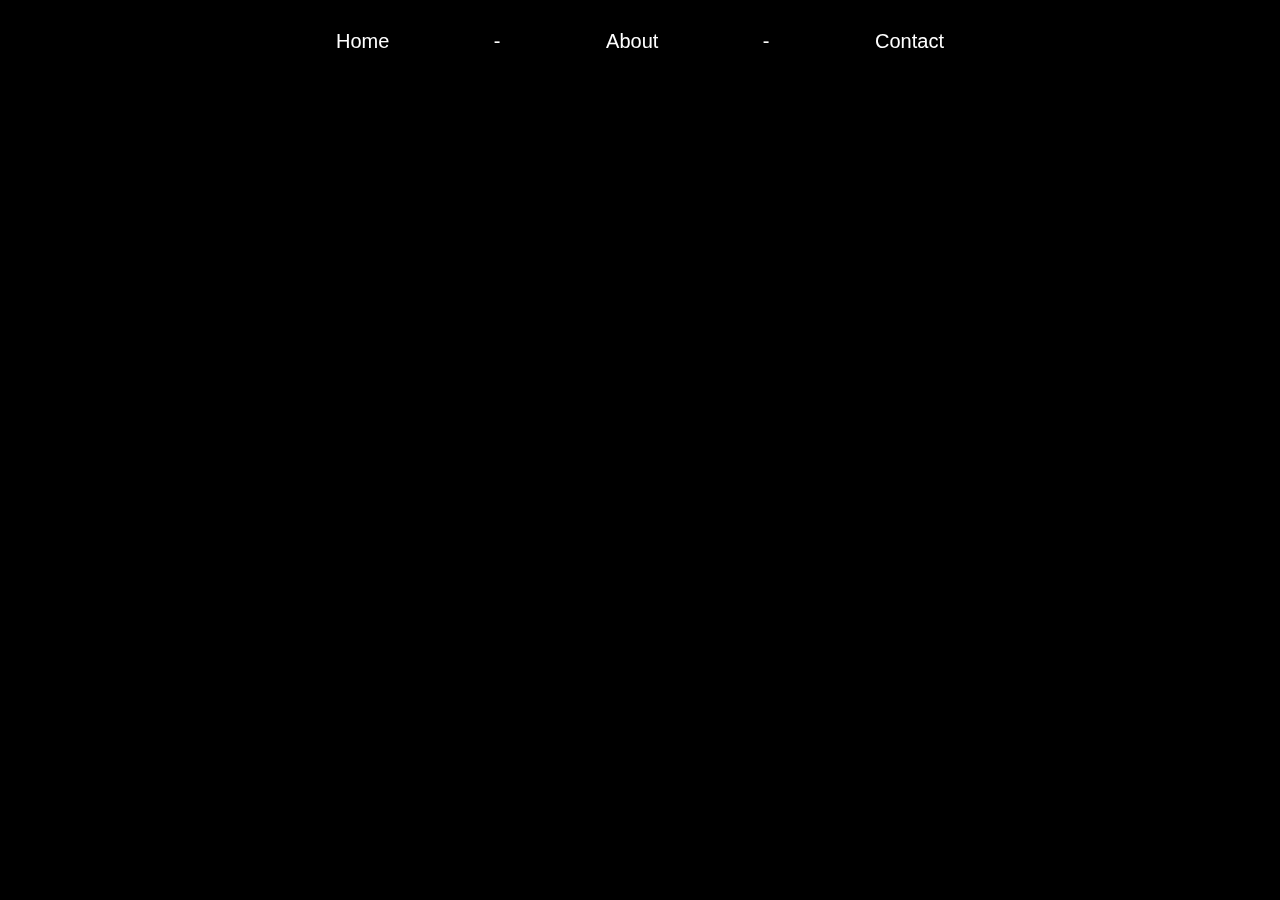
==== about.html @ a701d962 "Add background to about webpage" ====
<!DOCTYPE html>
<html lang="en-GB">
<head>
	<meta http-equiv="content-type" content="text/html; charset=UTF-8">
	<meta charset="utf-8">
	<meta name="viewport" content="width=device-width, initial-scale=1">
	<title>Jia Yuan</title>
	<link rel="stylesheet" href="normalize.css">
	<link rel="stylesheet" href="style.css">
	<script src="scripts/myscripts.js"></script>
</head>

<body>
    <div class="about-banner"></div>
    <nav class="navigation">
        <div id="home"></div>
        <div class='links'>
              <a href="index.html">Home</a> <label> - </label>
              <a href="about.html">About</a> <label> - </label>
              <a href="contact.html">Contact</a>
        </div>
    </nav>
        <div class="container">
			<div id="about-metext">
				<h1>About Me</h1>
				<p>
					Hello!
					<br><br>
					My name is Jia Yuan and I am a freshman from Ngee Ann Polytechnic.
				</p>
			</div>
		</div>
</body>
---- style.css ----
*{
    margin: 0;
    padding: 0;
    font-family: 'Quicksand' ,sans-serif;
}

.html {
    scroll-behavior: smooth;
}

.container{
    justify-content: space-around;
    display: flex;
    flex-flow: wrap row;
    padding-top: 100px;
}

/*index*/
.main{
    min-height: 100vh;
    background-color: rrgb(0, 0, 0)
}

.logo{
    margin-top: 8%;
    display: flex;
    flex-direction: row;
    justify-content: center;
    align-items: center;
}

.name {
    display: flex;
    flex-direction: row;
    justify-content: center;
    align-items: center;
    margin-bottom: 0px;

    color: #f2f2f2;
    font-family: 'Segoe UI', light;
}

.banner{
    width: 100%;
    height: 105vh;
    left: 0;
    right: 0;
    top: 0;
    bottom: 0;
    z-index: -1;
    background-image: linear-gradient(rgba(0,0,0,0.75),rgba(0,0,0,0.75)),url(images/background.gif);
    background-size: cover;
    background-position: center;
    object-fit: cover;
    position: fixed;
}

.navigation{
    display: flex;
    margin-top: 30px;
    flex-direction: row;
    flex-wrap:wrap ;
    justify-content: center;
    align-items: center;
    text-decoration: none;
}

.navigation > div > label{
    color: white;
    margin-left: 100px;
    margin-right: 100px;
    font-size: 20px;
}

.navigation > div > a:link, a:visited{
    color: white;
    text-decoration: none;
    font-size: 20px;
}

.navigation > div > a:hover{
    color: rgb(97, 25, 25, 0.75);
    font-size: 20px;
    font-weight: 600;
}

.about-me{
    min-height: 100vh;
    color: white;

    background-color: #e73434;
    background-image: linear-gradient(rgba(97, 25, 25, 0.75),rgba(97, 25, 25, 0.75));
}

#about-metext{
    display: flex;
    flex-direction: column;
    
    padding: 20px;
    padding-bottom: 50px;

    flex-basis: 40%;
    border-radius: 20px;
    background-color: transparent;
}

#about-metext>h1{
    font-size: 4em;
}

#about-metext>p{
    font-size: 1.05em;
}

.contact-me{
    min-height: 100vh;
    color: white;

    background-color: #349fe7;
    background-image: linear-gradient(rgba(55, 125, 158, 0.75),rgba(55, 125, 158, 0.75));
}

#contact-metext{
    display: flex;
    flex-direction: column;
    
    padding: 20px;
    padding-bottom: 50px;

    flex-basis: 40%;
    border-radius: 20px;
    background-color: transparent;
}

#contact-metext>h1{
    font-size: 4em;
}

#contact-metext>p{
    font-size: 1.05em;
}

/* Contact page */

body{
    width: 100%;
    height: 80vh;
}

.contact-navigation{
    display: flex;
    margin-top: 30px;
    flex-direction: row;
    flex-wrap:wrap ;
    justify-content: center;
    align-items: center;
    text-decoration: none;
}

.contact-navigation > div > label{
    color: white;
    margin-left: 100px;
    margin-right: 100px;
    font-size: 20px;
}

.contact-navigation > div > a:link, a:visited{
    color: white;
    text-decoration: none;
    font-size: 20px;
}

.navigation > div > a:hover{
    color: rgb(97, 25, 25, 0.75);
    font-size: 20px;
    font-weight: 600;
}

.contact-container{
    position: relative;
    display: flex;
    justify-content: center;
    align-items: center;
    width: 89.5%;
    height: 100%;
    padding: 20px 100px;
}

.contact-container:after{
    content:'';
    position: absolute;
    left: 0;
    top: 0;
    width: 100%;
    height: 100%;
    background: url("images/background.gif") no-repeat center;
    background-size: cover;
    z-index: -1;
    filter: blur(10px);
}

.contact-box{
    max-width: 850px;
    display: grid;
    grid-template-columns: repeat(2, 1fr);
    justify-content: center;
    align-items: center;
    text-align: center;
    background-color: rgb(255, 255, 255);
    box-shadow: 0px 0px 19px 5px rgba(0,0,0,0.19);
}

.left{
    height: 100%;
    background: url("images/background.gif") center;
    background-size: cover;
}

.right{
    padding: 25px 50px;
}

h2{
    position: relative;
    padding-bottom: 10px;
    margin-bottom: 10px;
}

h2:after{
    content: '';
    position: absolute;
    left: 50%;
    bottom: 0;
    transform: translateX(-50%);
    height: 4px;
    width: 50px;
    border-radius: 2px;
    background-color: #2ecc71;
}

.field{
    width: 100%;
    padding: 0.5rem 1rem;
    outline: none;
    border: 2px solid rgba(0,0,0,0);
    background-color: rgba(230,230,230,0.6);
    font-size: 1.1rem;
    margin-bottom: 22px;
    transition: .3s;
}

.field:hover{
    background-color: rgba(0,0,0,0.1);
}

.field:focus{
    background-color: #fff;
    border: 2px solid rgba(30,85,250,0.47);
}

.area{
    min-height: 100px;
}

.btn{
    width: 100%;
    padding: 0.5rem 1rem;
    font-size: 1.1rem;
    background-color: #2ecc71;
    cursor: pointer;
    outline: none;
    border: none;
    color: #fff;
    transition: .3s;
}

.btn:hover{
    background-color: #27ae60;
}

@media screen and (max-width: 880px){
    .contact-box{
        grid-template-columns: 1fr;
    }

    .left{
        height: 200px;
    }
}

/* About me */

.about-banner{
    width: 100%;
    height: 105vh;
    left: 0;
    right: 0;
    top: 0;
    bottom: 0;
    z-index: -1;
    background-color: black;
    background-size: cover;
    background-position: center;
    object-fit: cover;
    position: fixed;
}
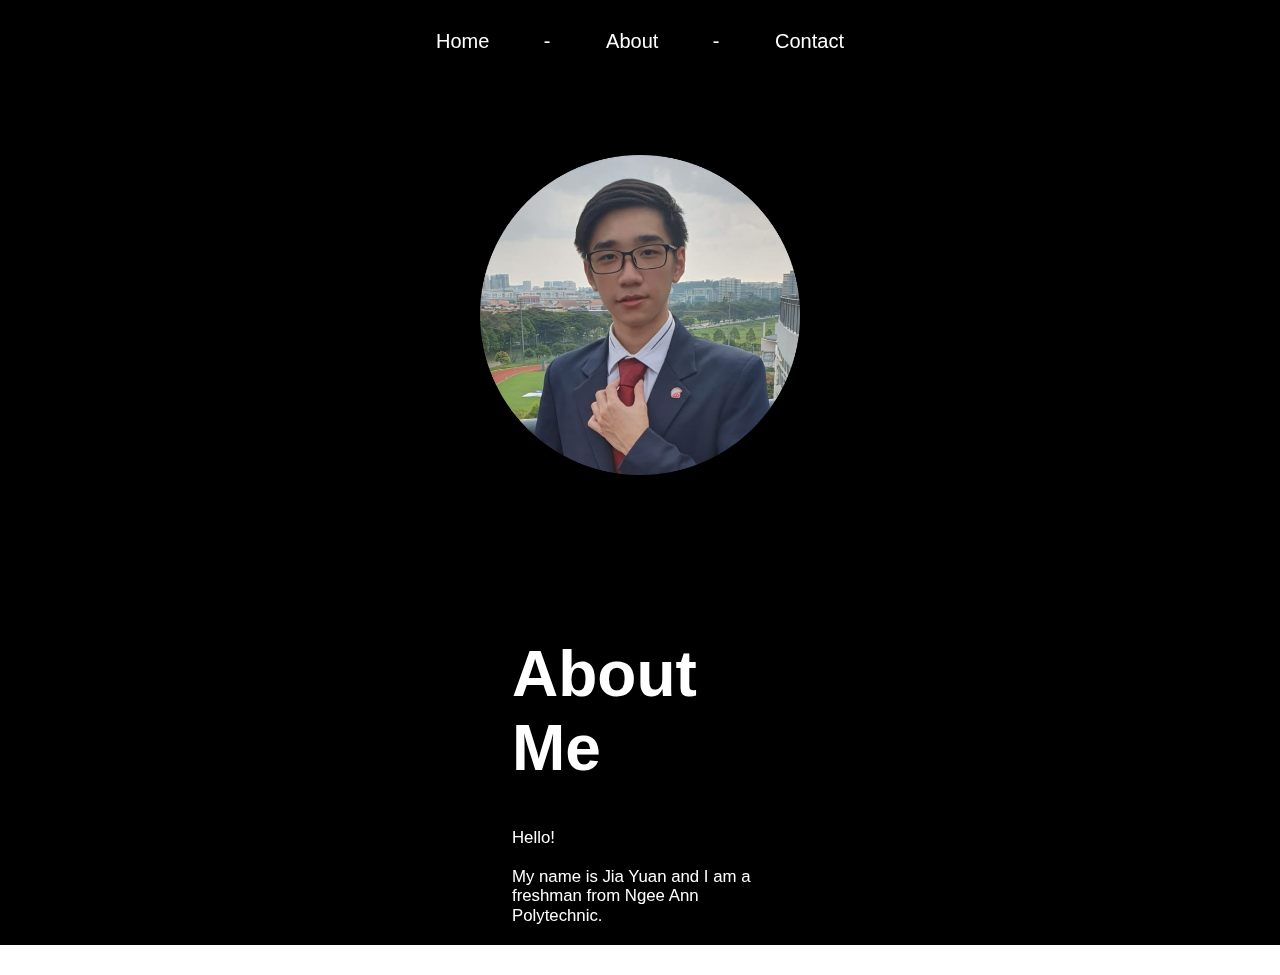
==== commit db07a9bc: "Fix navigation bar padding and change font color in About page" ====
--- a/about.html
+++ b/about.html
@@ -20,6 +20,11 @@
               <a href="contact.html">Contact</a>
         </div>
     </nav>
+
+	<div class="logo">
+		<img src="images/me.png" alt="Jia Yuan" style="height: auto; width: 25%; min-height: 200px; min-width: 200px;">
+	</div>
+	
         <div class="container">
 			<div id="about-metext">
 				<h1>About Me</h1>
--- a/style.css
+++ b/style.css
@@ -68,8 +68,8 @@
 
 .navigation > div > label{
     color: white;
-    margin-left: 100px;
-    margin-right: 100px;
+    margin-left: 50px;
+    margin-right: 50px;
     font-size: 20px;
 }
 
@@ -85,15 +85,17 @@
     font-weight: 600;
 }
 
-.about-me{
+
+
+.contact-me{
     min-height: 100vh;
     color: white;
 
-    background-color: #e73434;
-    background-image: linear-gradient(rgba(97, 25, 25, 0.75),rgba(97, 25, 25, 0.75));
-}
-
-#about-metext{
+    background-color: #349fe7;
+    background-image: linear-gradient(rgba(55, 125, 158, 0.75),rgba(55, 125, 158, 0.75));
+}
+
+#contact-metext{
     display: flex;
     flex-direction: column;
     
@@ -105,42 +107,15 @@
     background-color: transparent;
 }
 
-#about-metext>h1{
+#contact-metext>h1 {
+    color:white;
     font-size: 4em;
 }
 
-#about-metext>p{
+#contact-metext>p {
     font-size: 1.05em;
 }
 
-.contact-me{
-    min-height: 100vh;
-    color: white;
-
-    background-color: #349fe7;
-    background-image: linear-gradient(rgba(55, 125, 158, 0.75),rgba(55, 125, 158, 0.75));
-}
-
-#contact-metext{
-    display: flex;
-    flex-direction: column;
-    
-    padding: 20px;
-    padding-bottom: 50px;
-
-    flex-basis: 40%;
-    border-radius: 20px;
-    background-color: transparent;
-}
-
-#contact-metext>h1{
-    font-size: 4em;
-}
-
-#contact-metext>p{
-    font-size: 1.05em;
-}
-
 /* Contact page */
 
 body{
@@ -148,11 +123,27 @@
     height: 80vh;
 }
 
+.contact-banner{
+    width: 100%;
+    height: 105vh;
+    left: 0;
+    right: 0;
+    top: 0;
+    bottom: 0;
+    z-index: -1;
+    background-color: black;
+    background-size: cover;
+    background-position: center;
+    object-fit: cover;
+    position: fixed;
+}
+
 .contact-navigation{
     display: flex;
-    margin-top: 30px;
+    margin-top: 40px;
+    margin-bottom: 30px;
     flex-direction: row;
-    flex-wrap:wrap ;
+    flex-wrap: wrap ;
     justify-content: center;
     align-items: center;
     text-decoration: none;
@@ -160,9 +151,10 @@
 
 .contact-navigation > div > label{
     color: white;
-    margin-left: 100px;
-    margin-right: 100px;
-    font-size: 20px;
+    margin-left: 50px;
+    margin-right: 50px;
+    font-size: 20px;
+    top: 100;
 }
 
 .contact-navigation > div > a:link, a:visited{
@@ -264,7 +256,7 @@
 }
 
 .btn{
-    width: 100%;
+    width: 111%;
     padding: 0.5rem 1rem;
     font-size: 1.1rem;
     background-color: #2ecc71;
@@ -279,6 +271,15 @@
     background-color: #27ae60;
 }
 
+textarea {
+    resize: none;
+  }
+
+.contact-box >  div {
+    resize: vertical;
+    overflow: hidden;
+  }
+
 @media screen and (max-width: 880px){
     .contact-box{
         grid-template-columns: 1fr;
@@ -305,3 +306,33 @@
     object-fit: cover;
     position: fixed;
 }
+
+.about-me{
+    min-height: 100vh;
+    color: white;
+
+    background-color: #e73434;
+    background-image: linear-gradient(rgba(97, 25, 25, 0.75),rgba(97, 25, 25, 0.75));
+}
+
+#about-metext{
+    display: flex;
+    flex-direction: column;
+    
+    padding: 20px;
+    padding-bottom: 50px;
+
+    flex-basis: 20%;
+    border-radius: 20px;
+    background-color: transparent;
+}
+
+#about-metext>h1{
+    font-size: 4em;
+    color: white;
+}
+
+#about-metext>p{
+    font-size: 1.05em;
+    color: white;
+}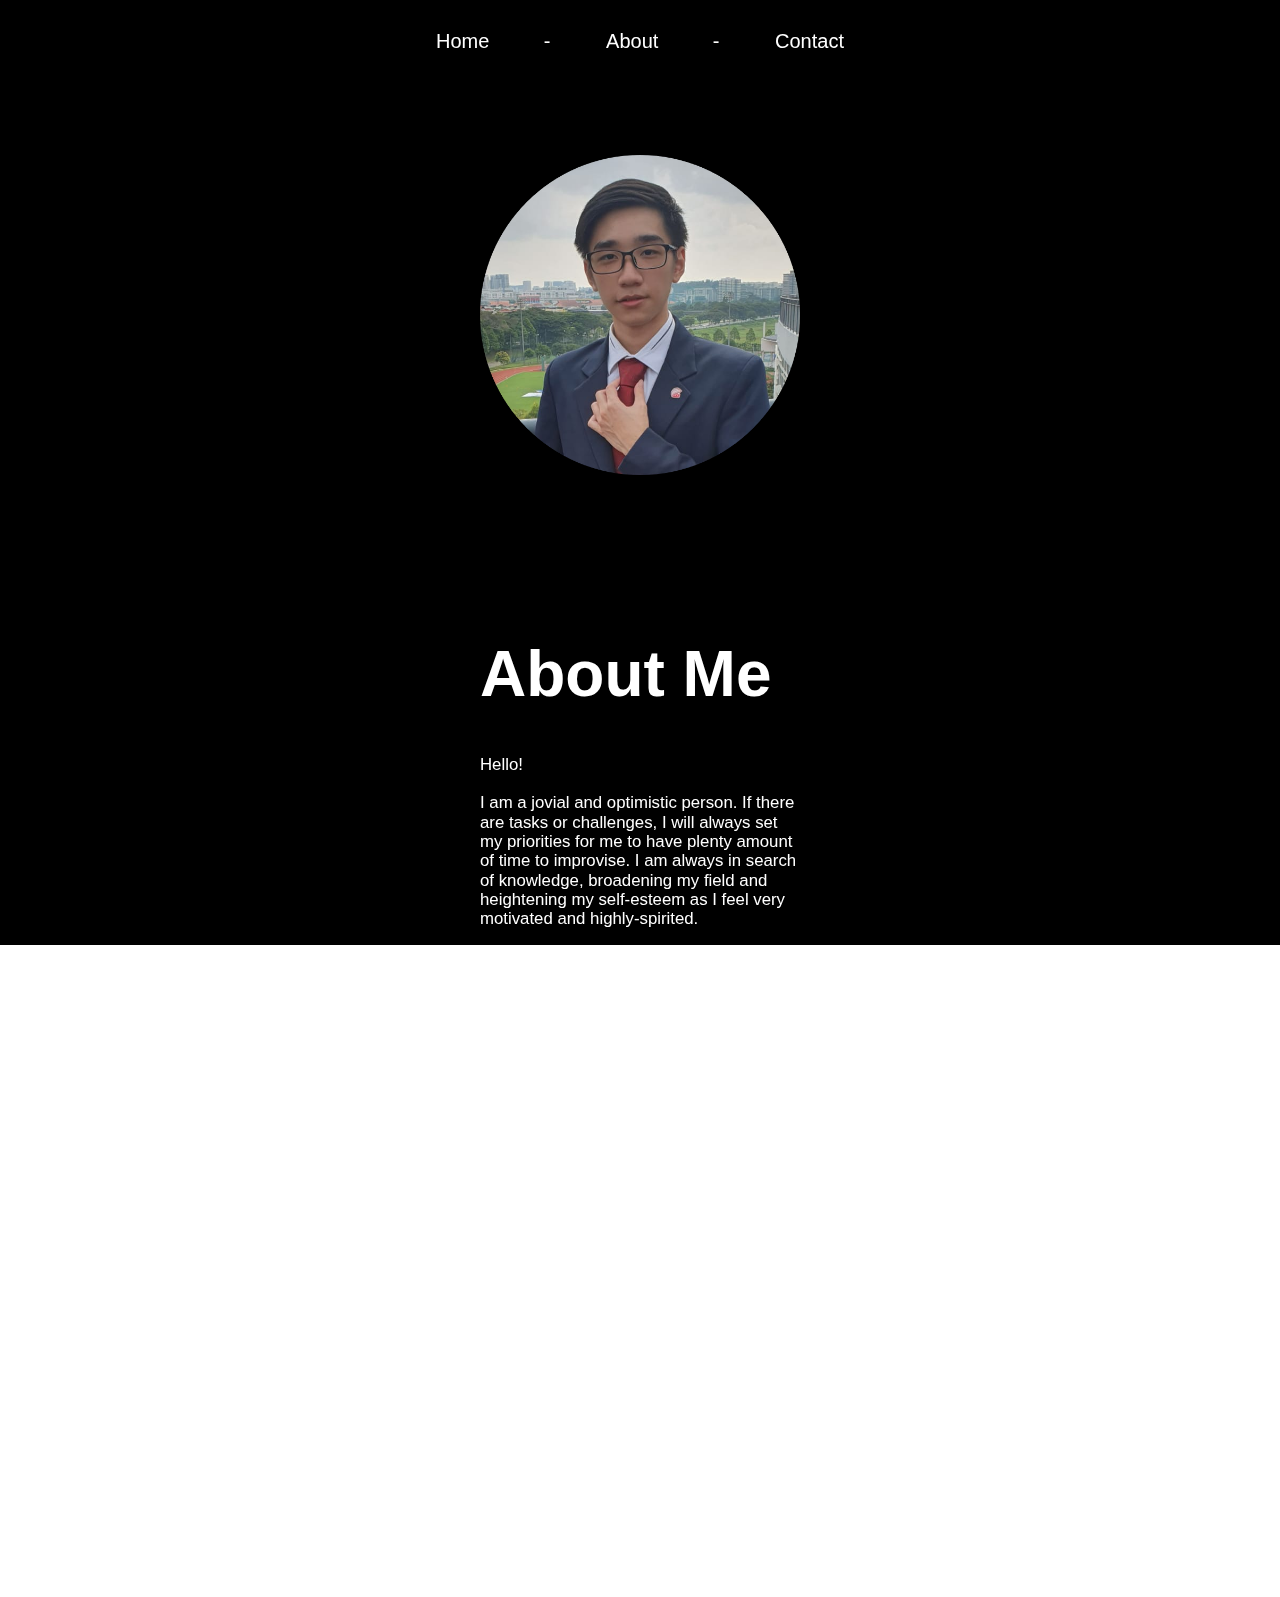
==== commit 56072fed: "Add contents to About page" ====
--- a/about.html
+++ b/about.html
@@ -24,14 +24,29 @@
 	<div class="logo">
 		<img src="images/me.png" alt="Jia Yuan" style="height: auto; width: 25%; min-height: 200px; min-width: 200px;">
 	</div>
-	
+
         <div class="container">
 			<div id="about-metext">
 				<h1>About Me</h1>
 				<p>
 					Hello!
 					<br><br>
-					My name is Jia Yuan and I am a freshman from Ngee Ann Polytechnic.
+					I am a jovial and optimistic person. If there are tasks or challenges, I will always set my priorities
+					for me to have plenty amount of time to improvise. I am always in search of knowledge, broadening my field
+					and heightening my self-esteem as I feel very motivated and highly-spirited. 
+					<br><br>
+					I like to spend my time going onto the internet and research things that I woudl like to know more about. My
+					interest for computers or technology related, has always been at its peak ever since I was a child. I have both
+					practical and technical experience as I used to learn things by volunteering myself in assisting my parents or
+					family when their laptops or desktop are having trouble. I like to troubleshoot errors and improvve from there,
+					finding techniques and skills to resolve problems, learning new technical foundation skills for video editing,
+					scripting/programming, 3D-modeling, VPN set-up and many more.
+					<br><br>
+					I have tackled on many varieties of project, able to perform well under pressure and work as a team. I would say
+					that I am a competent, dependable and goal-oriented IT student with over 4 years of learning experience assisting
+					with various hardware and software related issues. Able to provide in-depth technical support to clients at a Tier
+					2 level. Intermediate Robotic Process Automation (RPA) developer with a demonstrated history of working in the
+					education management industry as an intern. Sseking to leverage wide spectrum of IT knowledge and tech skills.
 				</p>
 			</div>
 		</div>
--- a/style.css
+++ b/style.css
@@ -322,7 +322,7 @@
     padding: 20px;
     padding-bottom: 50px;
 
-    flex-basis: 20%;
+    flex-basis: 25%;
     border-radius: 20px;
     background-color: transparent;
 }
